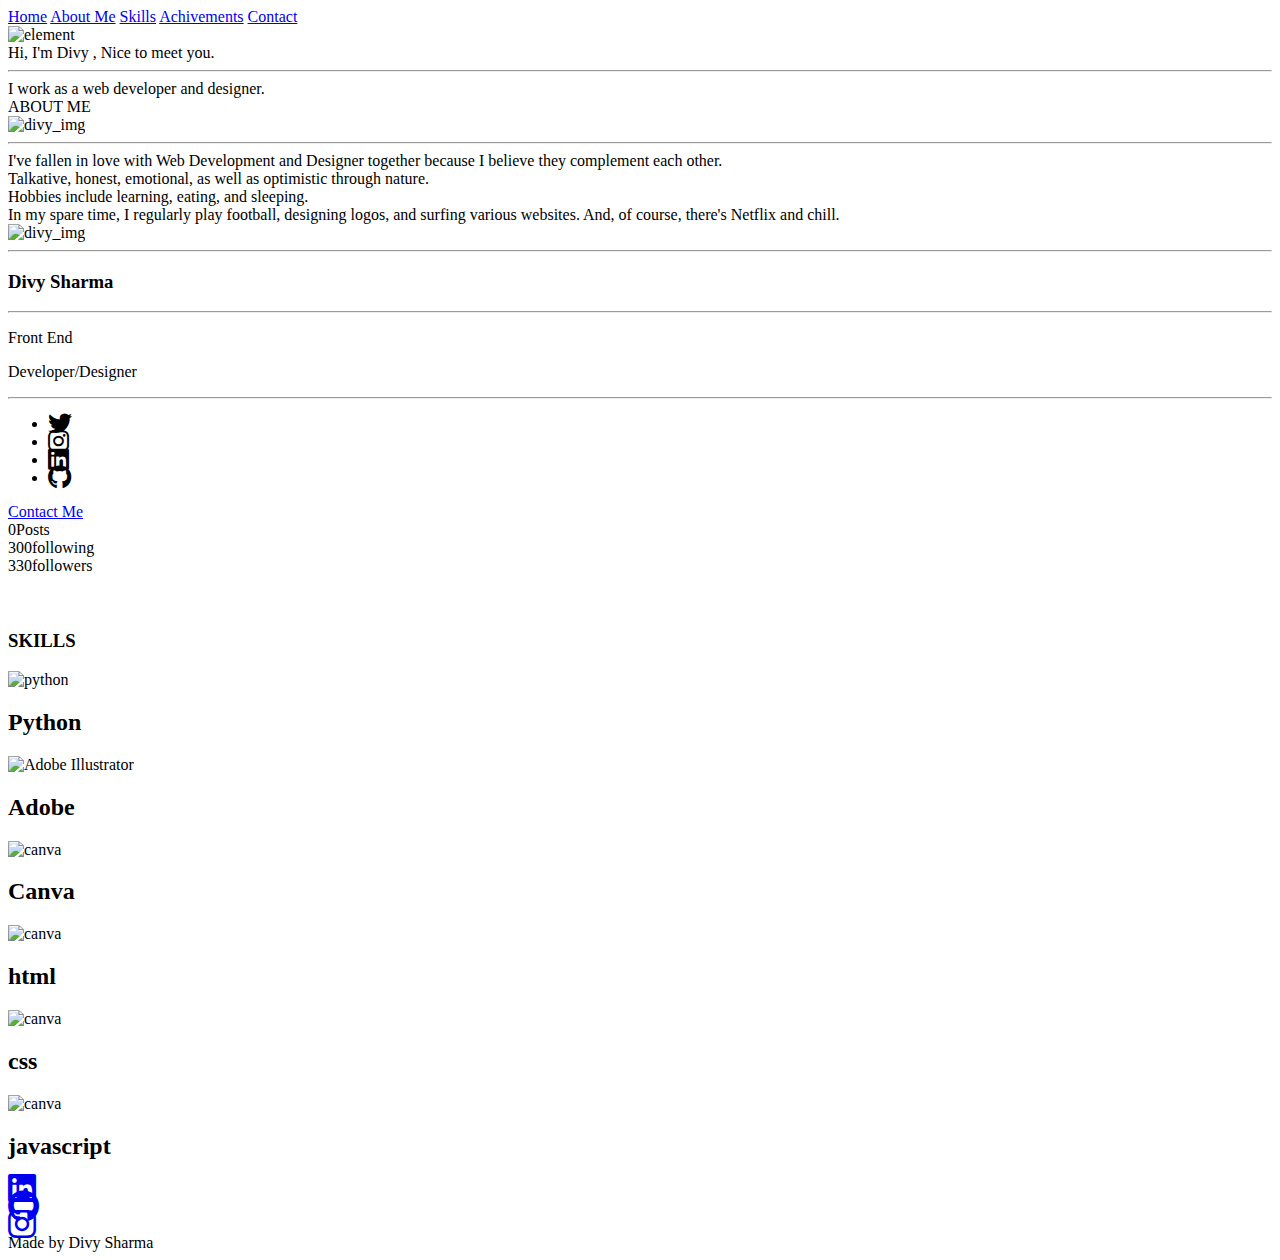
==== index.html @ 08728910 "Added File" ====
<!DOCTYPE html>
<html lang="en" dir="ltr">

<head>
  <meta charset="utf-8">
  <meta http-equiv="X-UA-Compatible" content="IE=edge">
  <meta name="viewport" content="width=device-width, initial-scale=1.0">
  <link rel="stylesheet" href="C:\Users\91737\Desktop\portfolio\style1.css">
  <!--<link rel="stylesheet" href="C:\Users\91737\Desktop\web development\style4.css">-->
  <link rel="stylesheet" href="https://cdnjs.cloudflare.com/ajax/libs/font-awesome/6.2.0/css/all.min.css">
</head>


<body>
  <!-- start-->
  <!--<span><img src="DIVY.png" width="50" height="50" alt="divy_logo"></span> -->
  <section>
    <nav>
      <a href="#home">Home</a>
      <a href="#about-section">About Me</a>
      <a href="#skills-section">Skills</a>
      <a href="#">Achivements</a>
      <a href="#contact-section">Contact</a>
      <div class="animation home"></div>
    </nav>

  </section>


  <section class="container3">
    <div class="main-content">

      <div class="">
        <img src="C:\Users\91737\Desktop\portfolio\element.jpg" width="300" height="300" alt="element">
      </div>
      <div class="sub-heading">
        Hi, I'm Divy ,
        Nice to meet you.
      </div>
      <hr class="line">
      <div class="profession">
        I work as a web developer and designer.
      </div>
    </div>
    </div>
  </section>
  <!-- ABOUT ME SECTION -->
  <section class="container4">
    <div class="main-content2">
      <div class="heading">
        ABOUT ME
      </div>

      <div class="pic">
        <img src="C:\Users\91737\Desktop\portfolio\pic.jpeg" width="300" height="300" alt="divy_img">
      </div>
      <hr class="line">
      <div class="sub-heading2">
        I've fallen in love with Web Development and Designer together because I believe they complement each other.<br>
        Talkative, honest, emotional, as well as optimistic through nature.<br>
        Hobbies include learning, eating, and sleeping.<br>
        In my spare time, I regularly play football, designing logos, and surfing various websites.
        And, of course, there's Netflix and chill.<br>

      </div>
    </div>
    </div>
  </section>
  <!-- Skills Section -->


  <section class="abb">
    <diV class="card-wrapper">
      <div class="card-header">
        <div class="pic">
          <img src="C:\Users\91737\Desktop\portfolio\divy2.jpg" width=150px alt="divy_img">
        </div>
        <hr>
        <h3 class="name">Divy Sharma</h3>
        <hr>
        <p class="position">Front End </p>

        <p class="position">Developer/Designer</p>
        <hr>
        <div class="buttons">
          <div class="features">
            <ul>
              <li><i class="fab fa-twitter fa-xl"></i></li>
              <li><i class="fab fa-instagram fa-xl"></i></li>
              <li><i class="fab fa-linkedin fa-xl"></i></li>
              <li><i class="fab fa-github fa-xl"></i></li>
            </ul>
          </div>
        </div>
        <a href="#" class="ctn-btn">Contact Me</a>
      </div>
      <div class="card-footer">
        <div class="numbers">
          <div class="item"><span>0</span>Posts</div>
          <div class="border"></div>
          <div class="item"><span>300</span>following</div>
          <div class="border"></div>
          <div class="item"><span>330</span>followers</div>
   </div>
   </div>
   </div>
  </section>
  <section>
<div class="skills_main" id="skills">
  <br><br>
  <h3 id="skils_head">SKILLS</h3>
    <div class="container5">
    <div class="skills_column">
      <img class="canva" src="C:\Users\91737\Desktop\portfolio\python.png" alt="python">
      <h2 class="skills_title">Python</h2>
    </div>
      <div class="skills_column">
        <img class="canva" src="C:\Users\91737\Desktop\portfolio\adobeillustrator.png" width="200px" height="200px" alt="Adobe Illustrator">
        <h2 class="skills_title">Adobe</h2>
    </div>
        <div class="skills_column">
          <img class="canva" src="C:\Users\91737\Desktop\portfolio\Canva.png" width="200px" height="200px" alt="canva">
          <h2 class="skills_title">Canva</h2>

      </div>

          <div class="skills_column">
            <img class="canva" src="C:\Users\91737\Desktop\portfolio\html5.png" width="200px" height="200px" alt="canva">
            <h2 class="skills_title">html</h2>
        </div>

            <div class="skills_column">
              <img class="canva" src="C:\Users\91737\Desktop\portfolio\css3.png" width="200px" height="200px" alt="canva">
              <h2 class="skills_title">css</h2>

          </div>

              <div class="skills_column">
                <img class="canva" src="C:\Users\91737\Desktop\portfolio\java.png" width="200px" height="200px" alt="canva">
                <h2 class="skills_title">javascript</h2>
              </div>
          </div>
        </section>


          <!--Footer Section-->
            <section id="contact-section" class="footer">
                <div class="footer-container">
                    <div class="footer-element">
                        <a href="https://www.linkedin.com/in/divy-sharma-243748216/"><i class="fa-brands fa-linkedin fa-2xl"></i></a>
                    </div>
                    <div class="footer-element">
                        <a href="https://github.com/divysharma7"><i class="fa-brands fa-github fa-2xl"></i></a>
                    </div>
                    <div class="footer-element">
                        <a href="https://www.instagram.com/divy_sharma_05/"><i class="fa-brands fa-instagram fa-2xl"></i></a>
                    </div>
                </div>
                <div class="subheading">Made by Divy Sharma</div>

            </section>

        </body>

        </html>

</body>


</html>
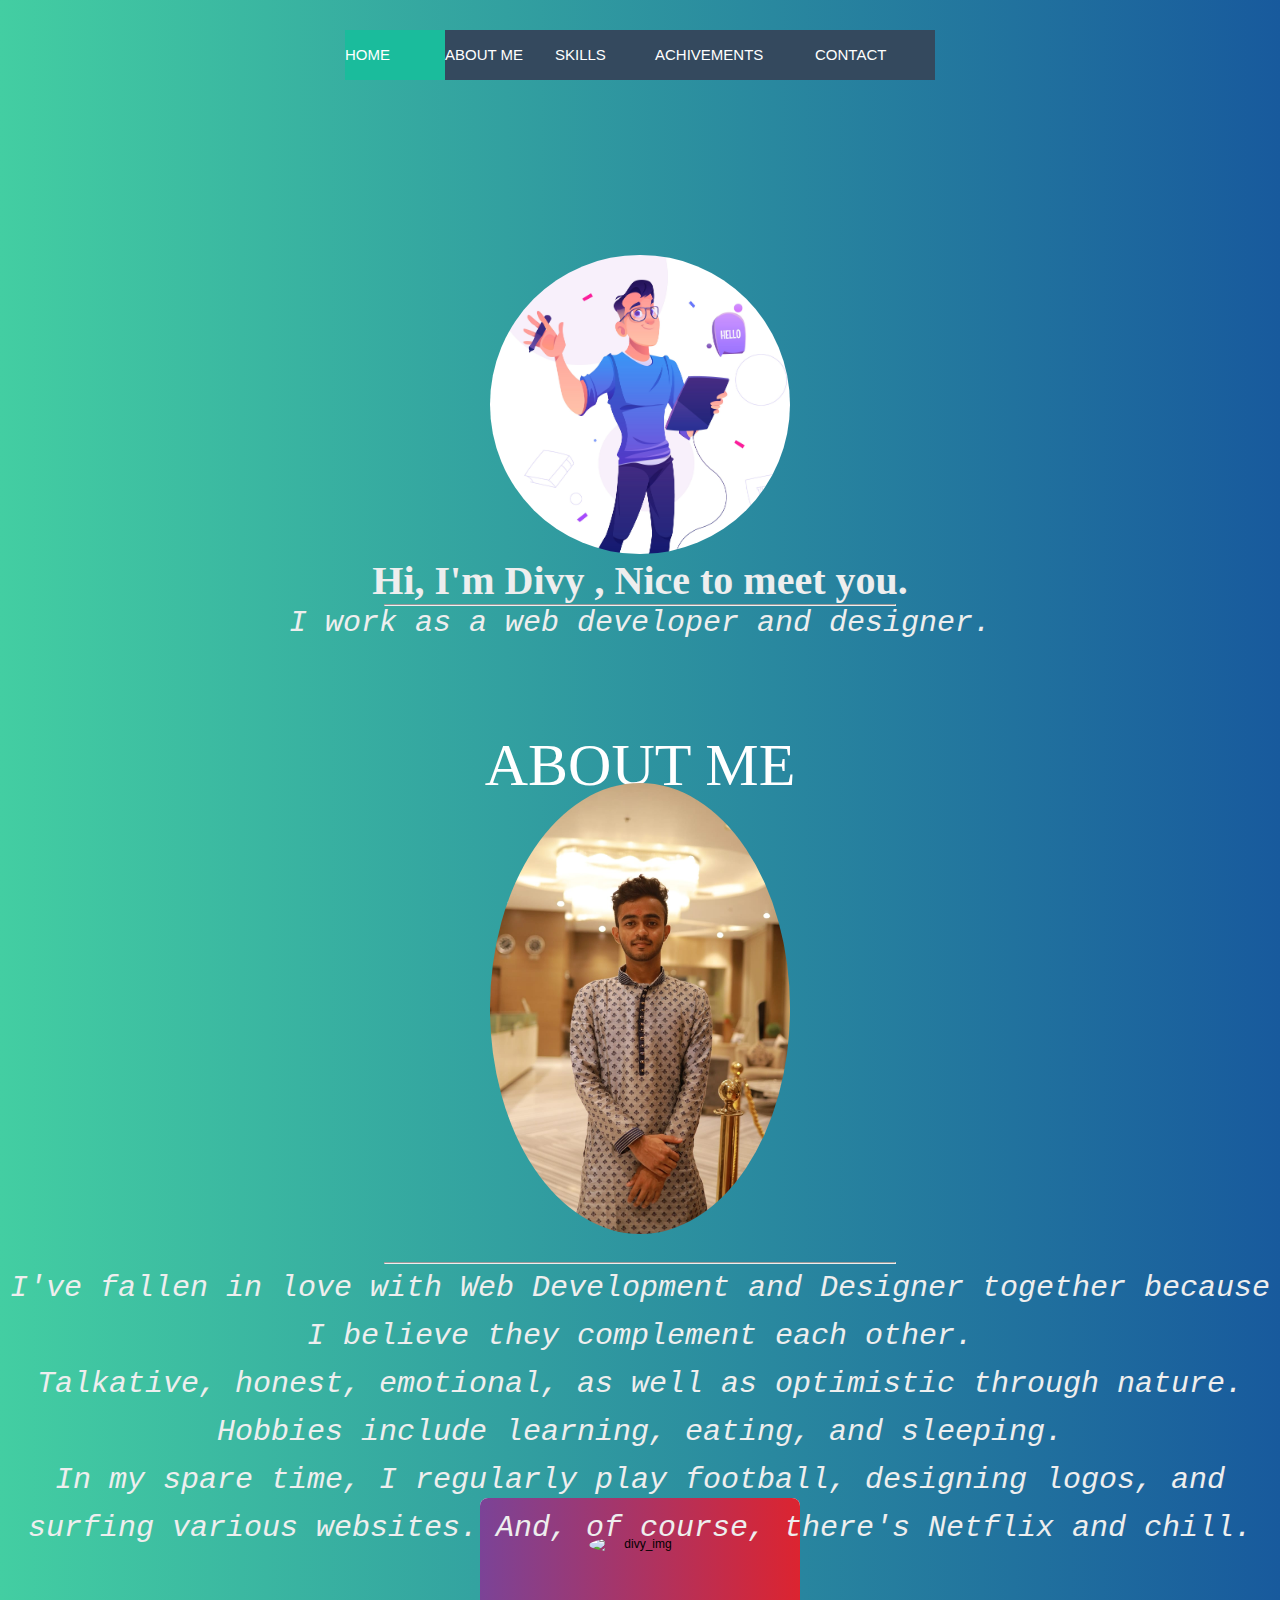
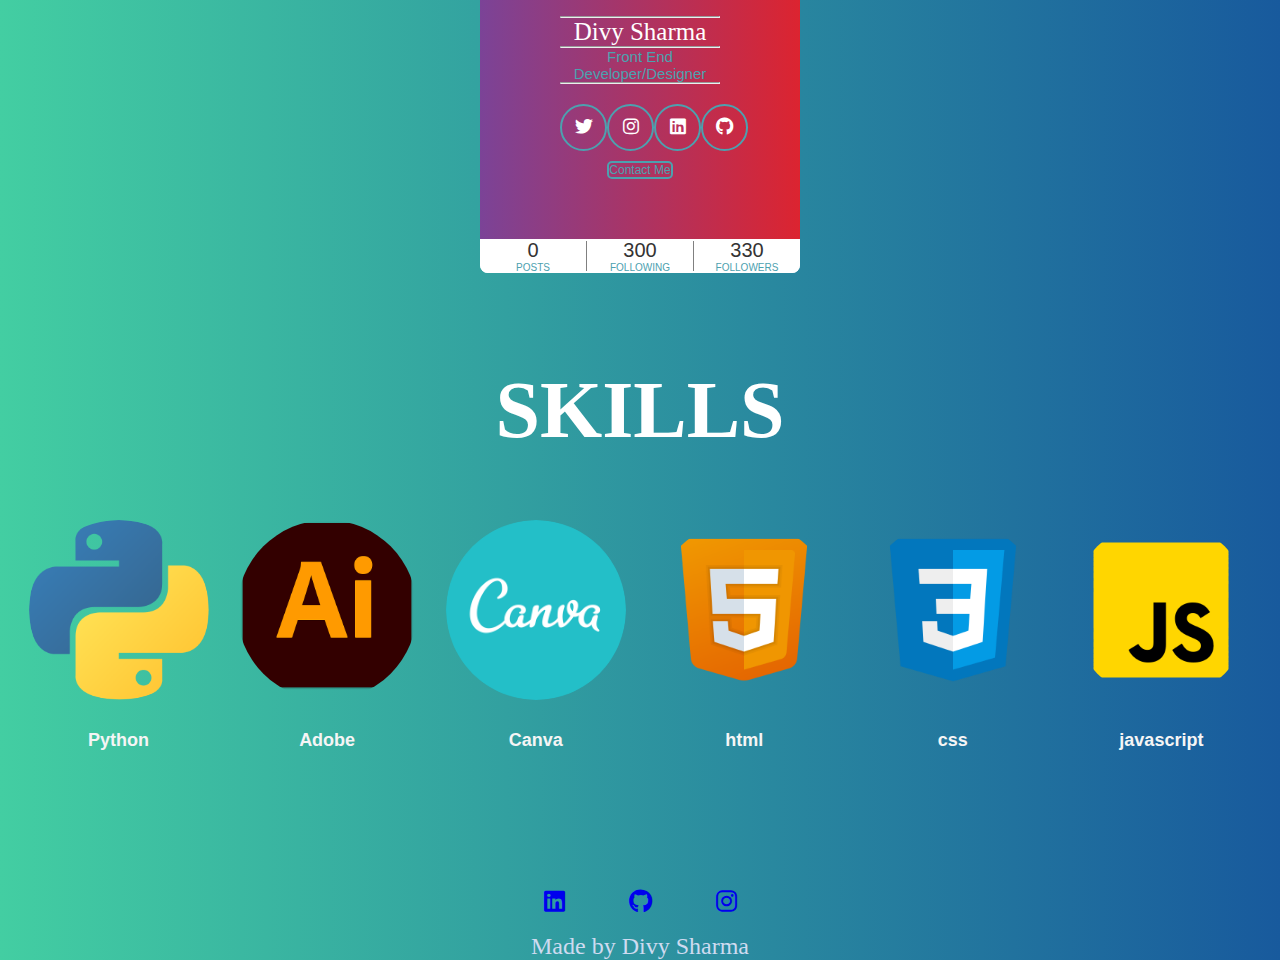
==== commit ff1f8a2a: "Html Added" ====
--- a/index.html
+++ b/index.html
@@ -5,7 +5,7 @@
   <meta charset="utf-8">
   <meta http-equiv="X-UA-Compatible" content="IE=edge">
   <meta name="viewport" content="width=device-width, initial-scale=1.0">
-  <link rel="stylesheet" href="C:\Users\91737\Desktop\portfolio\style1.css">
+  <link rel="stylesheet" href="style1.css">
   <!--<link rel="stylesheet" href="C:\Users\91737\Desktop\web development\style4.css">-->
   <link rel="stylesheet" href="https://cdnjs.cloudflare.com/ajax/libs/font-awesome/6.2.0/css/all.min.css">
 </head>
@@ -31,7 +31,7 @@
     <div class="main-content">
 
       <div class="">
-        <img src="C:\Users\91737\Desktop\portfolio\element.jpg" width="300" height="300" alt="element">
+        <img src="element.jpg" width="300" height="300" alt="element">
       </div>
       <div class="sub-heading">
         Hi, I'm Divy ,
@@ -52,7 +52,7 @@
       </div>
 
       <div class="pic">
-        <img src="C:\Users\91737\Desktop\portfolio\pic.jpeg" width="300" height="300" alt="divy_img">
+        <img src="pic.jpeg" width="300" height="300" alt="divy_img">
       </div>
       <hr class="line">
       <div class="sub-heading2">
@@ -73,7 +73,7 @@
     <diV class="card-wrapper">
       <div class="card-header">
         <div class="pic">
-          <img src="C:\Users\91737\Desktop\portfolio\divy2.jpg" width=150px alt="divy_img">
+          <img src="divy2.jpg" width=150px alt="divy_img">
         </div>
         <hr>
         <h3 class="name">Divy Sharma</h3>
@@ -111,32 +111,32 @@
   <h3 id="skils_head">SKILLS</h3>
     <div class="container5">
     <div class="skills_column">
-      <img class="canva" src="C:\Users\91737\Desktop\portfolio\python.png" alt="python">
+      <img class="canva" src="python.png" alt="python">
       <h2 class="skills_title">Python</h2>
     </div>
       <div class="skills_column">
-        <img class="canva" src="C:\Users\91737\Desktop\portfolio\adobeillustrator.png" width="200px" height="200px" alt="Adobe Illustrator">
+        <img class="canva" src="adobeillustrator.png" width="200px" height="200px" alt="Adobe Illustrator">
         <h2 class="skills_title">Adobe</h2>
     </div>
         <div class="skills_column">
-          <img class="canva" src="C:\Users\91737\Desktop\portfolio\Canva.png" width="200px" height="200px" alt="canva">
+          <img class="canva" src="Canva.png" width="200px" height="200px" alt="canva">
           <h2 class="skills_title">Canva</h2>
 
       </div>
 
           <div class="skills_column">
-            <img class="canva" src="C:\Users\91737\Desktop\portfolio\html5.png" width="200px" height="200px" alt="canva">
+            <img class="canva" src="html5.png" width="200px" height="200px" alt="canva">
             <h2 class="skills_title">html</h2>
         </div>
 
             <div class="skills_column">
-              <img class="canva" src="C:\Users\91737\Desktop\portfolio\css3.png" width="200px" height="200px" alt="canva">
+              <img class="canva" src="css3.png" width="200px" height="200px" alt="canva">
               <h2 class="skills_title">css</h2>
 
           </div>
 
               <div class="skills_column">
-                <img class="canva" src="C:\Users\91737\Desktop\portfolio\java.png" width="200px" height="200px" alt="canva">
+                <img class="canva" src="java.png" width="200px" height="200px" alt="canva">
                 <h2 class="skills_title">javascript</h2>
               </div>
           </div>
--- a/style1.css
+++ b/style1.css
@@ -0,0 +1,382 @@
+
+nav{
+   margin: 30px auto;
+   position: relative;
+   width: 590px;
+   height: 50px;
+   background:#34495e;
+   font-size: 0;
+   justify-content: flex-start;
+
+
+}
+
+nav a{
+line-height: 50px;
+height: 100%;
+font-size: 15px;
+display:inline-flex;
+position: relative;
+z-index: 1;
+text-decoration: none;
+text-transform: uppercase;
+text-align: center;
+color: #fff;
+cursor: pointer;
+
+
+}
+
+h3{
+  font-size: 5rem;
+  font-family: Anonymous Pro;
+  color: white
+}
+
+nav .animation {
+ position: absolute;
+ height: 100%;
+ top: 0;
+ z-index: 0;
+ transition: all 0.5s ease 0s;
+
+}
+
+
+nav a:nth-child(1){
+   width: 100px;
+
+
+}
+
+nav a:nth-child(2){
+   width: 110px;
+
+
+}
+nav a:nth-child(3){
+   width: 100px;
+
+
+}
+nav a:nth-child(4){
+   width: 160px;
+
+
+}
+nav a:nth-child(5){
+   width: 120px;
+
+
+}
+nav .home, a:nth-child(1):hover~.animation{
+width: 100px;
+ left:0;
+ background: #1abc9c;
+
+
+}
+a:nth-child(2):hover~.animation{
+width: 110px;
+ left:100px;
+ background: #e74c3c;
+
+
+}
+
+a:nth-child(3):hover~.animation{
+width: 100px;
+ left: 210px;
+ background: #3498db;
+
+
+}
+ a:nth-child(4):hover~.animation{
+width: 160px;
+ left:310px;
+ background: #9b59b6;
+
+
+}
+a:nth-child(5):hover~.animation{
+width: 120px;
+ left:470px;
+ background: #e67e22;
+
+
+}
+img{
+  max-width: 100%;
+  height:auto;
+  border-radius: 200px;
+}
+
+
+.main-content{
+  display: flex;
+  height: 75vh;
+  align-items: center;
+  justify-content: center;
+  flex-direction: column;
+  text-align: center;
+}
+.pic{
+  padding: 1.8rem;
+}
+.sub-heading{
+
+  color:#EEEEEE;
+  font-size: 40px;
+  font-weight: bold;
+  font-family: Anonymous Pro;
+
+}
+.line{
+  width: 40%;
+}
+.profession{
+  color:#EEEEEE;
+  font-size: 30px;
+  font-style: italic;
+  font-family: monospace;
+}
+.heading{
+  display: flex;
+  flex-direction: column;
+  text-align: center;
+  font-size: 60px;
+  font-style: normal;
+  font-family: Anonymous Pro;
+  color: #fff;
+  margin-bottom: 5px;;
+}
+
+/*.container3{
+    background: linear-gradient(90deg,#525252,#3d72b4);
+}
+.container4{
+  background: linear-gradient(90deg,#525252,#3d72b4);
+}*/
+.main-content2{
+  display: flex;
+  height: 65vh;
+  align-items: center;
+  flex-direction: column;
+  text-align: center;
+  justify-content: center;
+  margin: 5% auto;
+
+}
+.sub-heading2{
+  color: #EEEEEE;
+  font-size: 30px;
+  font-style: italic;
+  font-family: monospace;
+  line-height: 1.6;
+
+}
+*{
+  margin:0;
+  padding:0;
+  box-sizing: border-box;
+  font-family: sans-serif;
+  text-decoration: none;
+}
+
+.card-wrapper{
+  width: 320px;
+  text-align: center;
+  border-radius: 08px;
+  background-color: #fff;
+  overflow: hidden;
+  margin: 5% auto;
+}
+.card-header{
+  background: linear-gradient(90deg,#7b4397,#dc2430);
+  padding: 60px 80px;
+}
+.pic2{
+  display: inline-block;
+  padding: 05px;
+
+}
+.pic img{
+  border-radius: 80%;
+  display: block;
+  margin-top: -50px;
+}
+.name{
+  color: #fff;
+  font-size: 25px;
+  font-weight: 500;
+  margin: 05 0;
+}
+.position{
+  font-size: 15px;
+  color:#4ca1af ;
+  font-weight:400;
+  }
+  .buttons .features{
+    display: flex;
+    margin-top: 20px;
+    align-items: center;
+    justify-content: space-between;
+    margin: 20 0;
+  }
+  .features ul{
+    display: flex;
+  }
+  .features ul li {
+    margin: 0 5;
+    height: 47px;
+    width: 47px;
+    display: flex;
+    cursor: pointer;
+    color: #fff;
+    list-style-type: none;
+    border-radius: 50%;
+    align-items: center;
+    justify-content: center;
+    border: 2px solid #4ca1af;
+
+  }
+/* i {
+  border-radius: 50%;
+  border: 2px solid #4ca1af;
+
+} */
+
+    ul li :hover{
+    color: #fff ;
+    background-color:  #ff512f ;
+  }
+    ul li :active{
+      color: #fff ;
+      background-color: #ff512f;
+    }
+  .ctn-btn{
+    display: inline-block;
+    padding: 07 50px ;
+    color:#4ca1af;
+    border: 2px solid #4ca1af;
+    border-radius: 5px;
+    margin-top: 10px;
+    transition: 0.3s linear;
+  }
+  .ctn-btn :hover{
+    background-color: #4ca1af ;
+    color: #f2f2f2;
+  }
+  .card-footer{
+    background-color: #fff;
+    align-items: center;
+  }
+  .numbers{
+    display: flex;
+    align-items: center;
+  }
+  .item{
+    flex:1;
+    text-transform: uppercase;
+    font-size: 10px;
+    color: #4ca1af;
+
+  }
+  .item span{
+    display:block;
+    color: #333;
+    font-size: 20px;
+  }
+.border{
+  width:1px;
+  height: 30px;
+  background-color: grey;
+
+}
+body{
+  background: linear-gradient(90deg, #43cea2,#185a9d);
+  height: 100vh;
+  align-items: center;
+  justify-content: center;
+  font-family: 'lato', sans-serif;
+   font-size:12px;
+}
+.skills_main{
+    text-align: center;
+}
+#skills_head{
+    font-size: 70px;
+    margin-top: 100px;
+    align-items: center;
+    color: white;
+
+}
+.skills_title{
+
+    color: whitesmoke;
+}
+    #projects_head{
+        font-size: 70px;
+        margin-top: 50px;
+        text-align: center;
+        color: whitesmoke;
+}
+
+
+.skills_column{display: inline-flex;
+    flex-direction: column;
+    justify-content: center;
+    align-items: center;
+    margin-bottom: 80px;
+
+
+}
+
+.container5{
+  display: flex;
+  justify-content: space-evenly;
+  margin: 5% 0;
+  flex-wrap: wrap;
+}
+
+
+
+.canva{
+
+    width: 180px;
+    height: 180px;
+    margin-bottom: 30px;
+
+
+}
+.Adobe{
+
+    width: 70px;
+    height: 70px;
+    margin-bottom: 30px;
+  }
+    .footer {
+        margin: 4rem auto;
+    }
+
+    .footer-container {
+        /* margin-top: 2rem; */
+        display: flex;
+
+        justify-content: center;
+    }
+
+    .footer-element {
+        padding-left: 2rem;
+        padding-right: 2rem;
+        size: 30px;
+
+    }
+
+    .footer .subheading {
+        margin: 1.5rem;
+        text-align: center;
+        font-size: 1.5rem;
+        font-family: "Poppins";
+        color: #cedbf0;
+    }
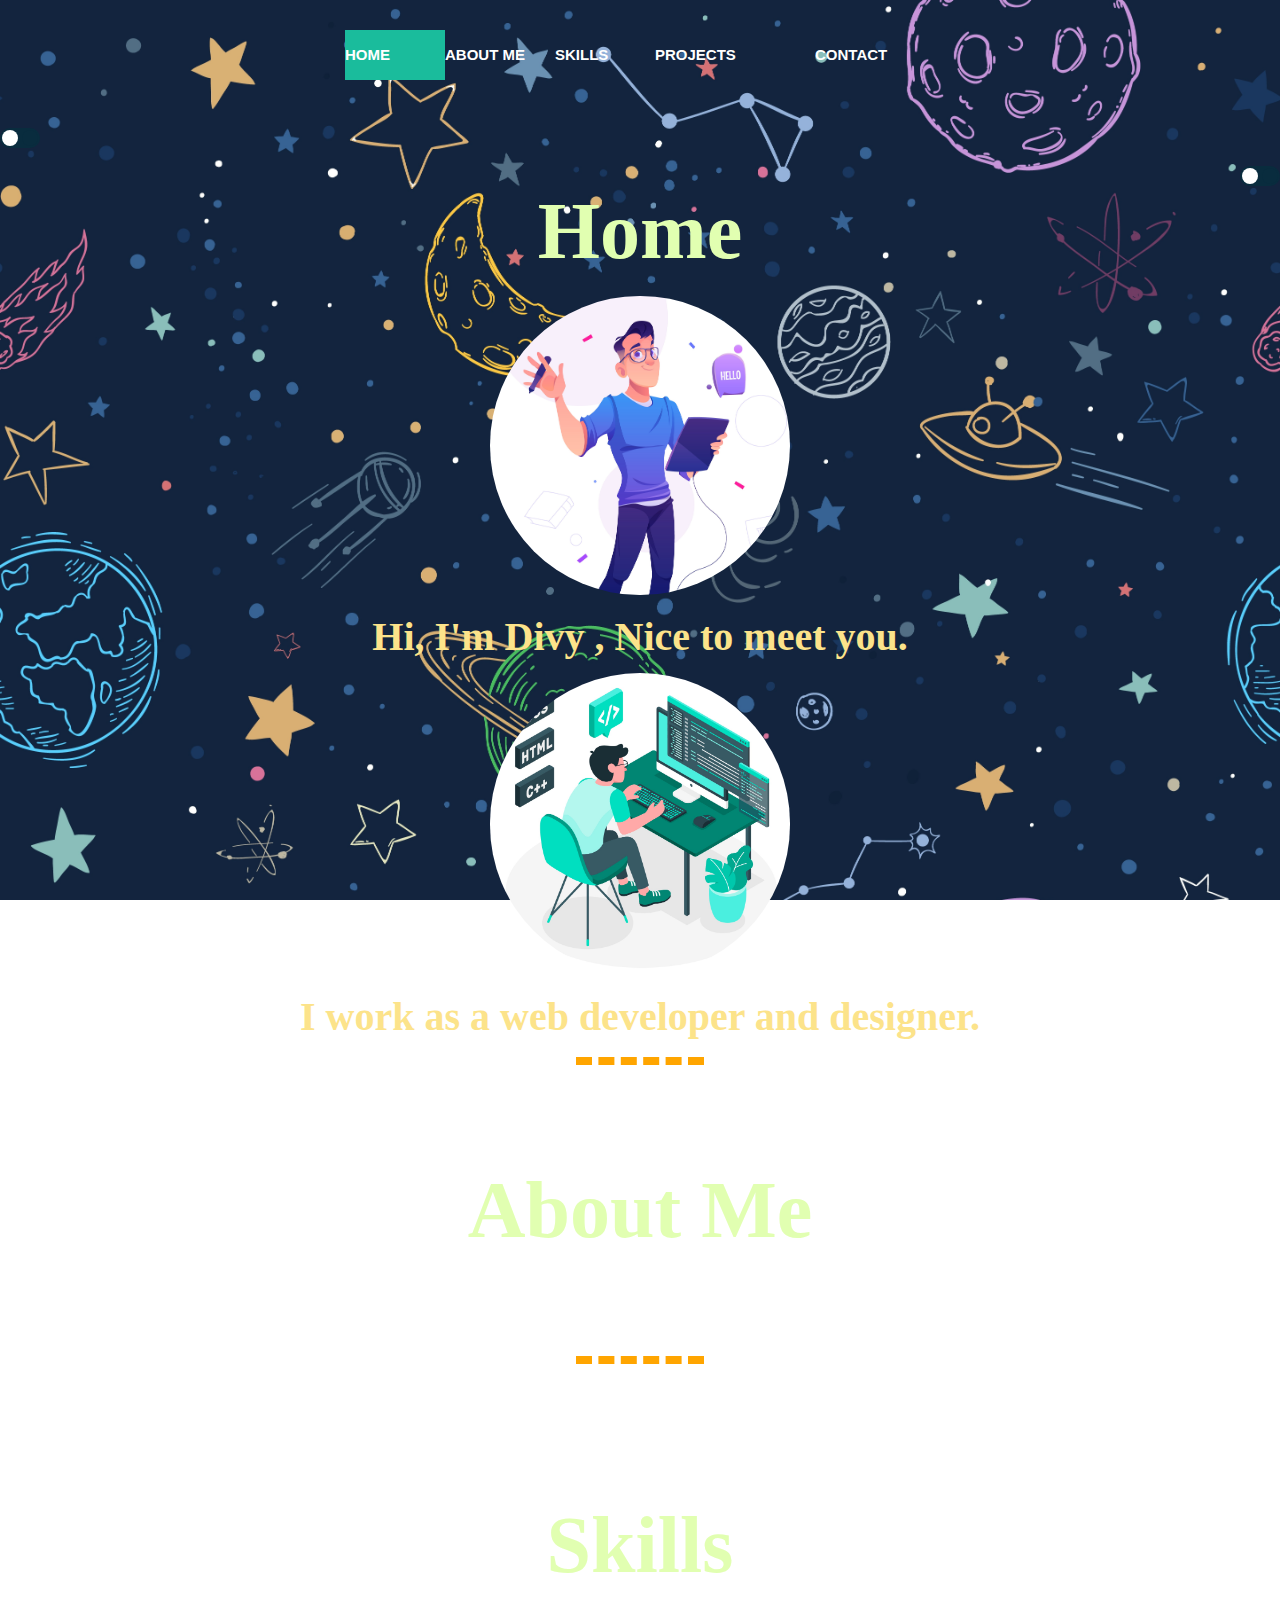
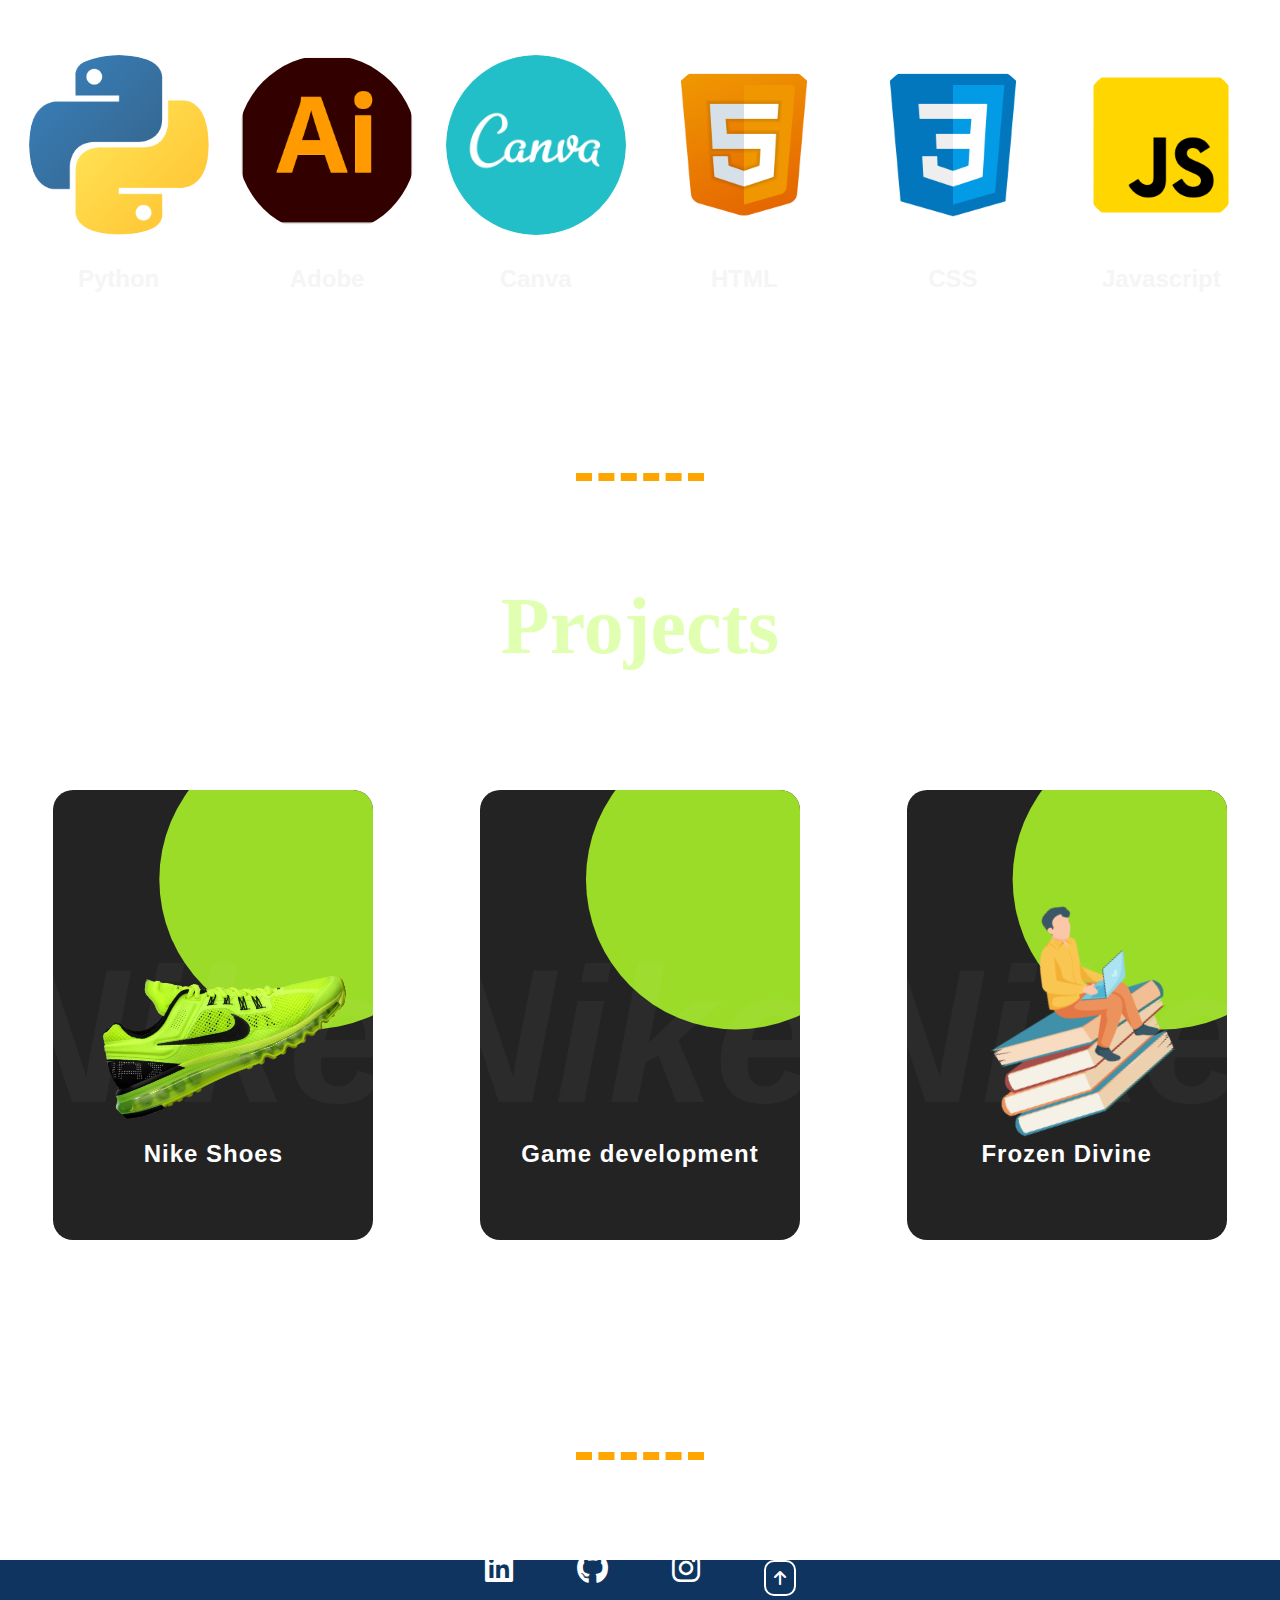
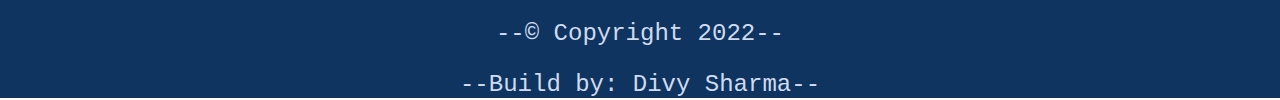
==== commit fc5fc674: "remake" ====
--- a/index.html
+++ b/index.html
@@ -6,165 +6,223 @@
   <meta http-equiv="X-UA-Compatible" content="IE=edge">
   <meta name="viewport" content="width=device-width, initial-scale=1.0">
   <link rel="stylesheet" href="style1.css">
-  <!--<link rel="stylesheet" href="C:\Users\91737\Desktop\web development\style4.css">-->
   <link rel="stylesheet" href="https://cdnjs.cloudflare.com/ajax/libs/font-awesome/6.2.0/css/all.min.css">
 </head>
 
 
 <body>
-  <!-- start-->
-  <!--<span><img src="DIVY.png" width="50" height="50" alt="divy_logo"></span> -->
+
   <section>
     <nav>
-      <a href="#home">Home</a>
+      <a href="#home-section">Home</a>
       <a href="#about-section">About Me</a>
       <a href="#skills-section">Skills</a>
-      <a href="#">Achivements</a>
+      <a href="#cardx">Projects</a>
       <a href="#contact-section">Contact</a>
       <div class="animation home"></div>
     </nav>
 
   </section>
-
-
-  <section class="container3">
+<div class="toggle1">
+  <label>
+  <input type="checkbox">
+  <span class="check"></span>
+ </label>
+</div>
+<div class="toggle2">
+  <label>
+  <input type="checkbox">
+  <span class="check"></span>
+ </label>
+</div>
+  <!--home sections  -->
+  <section id="home-section">
+    <div class="heading">
+      <h3>Home</h3>
+    </div>
     <div class="main-content">
-
-      <div class="">
-        <img src="element.jpg" width="300" height="300" alt="element">
-      </div>
-      <div class="sub-heading">
-        Hi, I'm Divy ,
-        Nice to meet you.
-      </div>
-      <hr class="line">
-      <div class="profession">
-        I work as a web developer and designer.
-      </div>
-    </div>
-    </div>
-  </section>
+      <div>
+        <div class="moto">
+          <img src="element.jpg" width="300" height="300" alt="element">
+        </div>
+        <div class="sub-heading">
+          Hi, I'm Divy ,
+          Nice to meet you.
+        </div>
+        <div class="moto">
+          <img src="element2.jpg" width="300" height="300" alt="img">
+        </div>
+        <div class="sub-heading">
+          I work as a web developer and designer.
+        </div>
+      </div>
+
+
+    </div>
+  </section>
+  <hr>
   <!-- ABOUT ME SECTION -->
-  <section class="container4">
-    <div class="main-content2">
-      <div class="heading">
-        ABOUT ME
-      </div>
-
-      <div class="pic">
-        <img src="pic.jpeg" width="300" height="300" alt="divy_img">
-      </div>
-      <hr class="line">
-      <div class="sub-heading2">
-        I've fallen in love with Web Development and Designer together because I believe they complement each other.<br>
-        Talkative, honest, emotional, as well as optimistic through nature.<br>
-        Hobbies include learning, eating, and sleeping.<br>
-        In my spare time, I regularly play football, designing logos, and surfing various websites.
-        And, of course, there's Netflix and chill.<br>
-
-      </div>
-    </div>
-    </div>
-  </section>
+  <section id="#about-section">
+
+    <div class="heading">
+      <h3>About Me</h3>
+    </div>
+
+
+
+
+
+
+
+
+
+
+
+  </section>
+  <hr>
+
   <!-- Skills Section -->
-
-
-  <section class="abb">
-    <diV class="card-wrapper">
-      <div class="card-header">
-        <div class="pic">
-          <img src="divy2.jpg" width=150px alt="divy_img">
-        </div>
-        <hr>
-        <h3 class="name">Divy Sharma</h3>
-        <hr>
-        <p class="position">Front End </p>
-
-        <p class="position">Developer/Designer</p>
-        <hr>
-        <div class="buttons">
-          <div class="features">
-            <ul>
-              <li><i class="fab fa-twitter fa-xl"></i></li>
-              <li><i class="fab fa-instagram fa-xl"></i></li>
-              <li><i class="fab fa-linkedin fa-xl"></i></li>
-              <li><i class="fab fa-github fa-xl"></i></li>
-            </ul>
-          </div>
-        </div>
-        <a href="#" class="ctn-btn">Contact Me</a>
-      </div>
-      <div class="card-footer">
-        <div class="numbers">
-          <div class="item"><span>0</span>Posts</div>
-          <div class="border"></div>
-          <div class="item"><span>300</span>following</div>
-          <div class="border"></div>
-          <div class="item"><span>330</span>followers</div>
-   </div>
-   </div>
-   </div>
-  </section>
-  <section>
-<div class="skills_main" id="skills">
-  <br><br>
-  <h3 id="skils_head">SKILLS</h3>
-    <div class="container5">
-    <div class="skills_column">
-      <img class="canva" src="python.png" alt="python">
-      <h2 class="skills_title">Python</h2>
-    </div>
-      <div class="skills_column">
-        <img class="canva" src="adobeillustrator.png" width="200px" height="200px" alt="Adobe Illustrator">
-        <h2 class="skills_title">Adobe</h2>
-    </div>
+  <section id="skills-section">
+    <div class="skills_main" id="skills">
+      <br><br>
+      <h3 id="skils_head">Skills</h3>
+      <div class="container5">
+        <div class="skills_column">
+          <img class="canva" src="python.png" alt="python">
+          <h2 class="skills_title">Python</h2>
+        </div>
+        <div class="skills_column">
+          <img class="canva" src="adobeillustrator.png" width="200px" height="200px" alt="Adobe Illustrator">
+          <h2 class="skills_title">Adobe</h2>
+        </div>
         <div class="skills_column">
           <img class="canva" src="Canva.png" width="200px" height="200px" alt="canva">
           <h2 class="skills_title">Canva</h2>
 
-      </div>
-
-          <div class="skills_column">
-            <img class="canva" src="html5.png" width="200px" height="200px" alt="canva">
-            <h2 class="skills_title">html</h2>
-        </div>
-
-            <div class="skills_column">
-              <img class="canva" src="css3.png" width="200px" height="200px" alt="canva">
-              <h2 class="skills_title">css</h2>
-
-          </div>
-
-              <div class="skills_column">
-                <img class="canva" src="java.png" width="200px" height="200px" alt="canva">
-                <h2 class="skills_title">javascript</h2>
-              </div>
-          </div>
-        </section>
-
-
-          <!--Footer Section-->
-            <section id="contact-section" class="footer">
-                <div class="footer-container">
-                    <div class="footer-element">
-                        <a href="https://www.linkedin.com/in/divy-sharma-243748216/"><i class="fa-brands fa-linkedin fa-2xl"></i></a>
-                    </div>
-                    <div class="footer-element">
-                        <a href="https://github.com/divysharma7"><i class="fa-brands fa-github fa-2xl"></i></a>
-                    </div>
-                    <div class="footer-element">
-                        <a href="https://www.instagram.com/divy_sharma_05/"><i class="fa-brands fa-instagram fa-2xl"></i></a>
-                    </div>
-                </div>
-                <div class="subheading">Made by Divy Sharma</div>
-
-            </section>
-
-        </body>
-
-        </html>
+        </div>
+
+        <div class="skills_column">
+          <img class="canva" src="html5.png" width="200px" height="200px" alt="canva">
+          <h2 class="skills_title">HTML</h2>
+        </div>
+
+        <div class="skills_column">
+          <img class="canva" src="css3.png" width="200px" height="200px" alt="canva">
+          <h2 class="skills_title">CSS</h2>
+
+        </div>
+
+        <div class="skills_column">
+          <img class="canva" src="java.png" width="200px" height="200px" alt="canva">
+          <h2 class="skills_title">Javascript</h2>
+        </div>
+      </div>
+  </section>
+  <hr>
+  <!-- projects_section -->
+  <div class="heading">
+    <h3>Projects</h3>
+  </div>
+  <section id="cardx">
+    <div class="cc">
+      <div class="container">
+        <div class="card">
+          <div class="imgBx">
+            <img src="shoes3.jpg" width="auto" height="auto" alt="hobbies">
+          </div>
+          <div class="contentBx">
+            <h2>Nike Shoes</h2>
+            <div class="size">
+              <h3>Size :</h3>
+              <span>7</span>
+              <span>8</span>
+              <span>9</span>
+              <span>10</span>
+            </div>
+            <a href="#">Buy now</a>
+          </div>
+
+        </div>
+
+      </div>
+      <div class="container">
+        <div class="card">
+          <div class="imgBx">
+            <!-- <img src="gamedev.jpg" width="auto" height="auto" alt="hobbies"> -->
+          </div>
+          <div class="contentBx">
+            <h2>Game development</h2>
+            <div class="size">
+              <li>Under progress</li>
+              <!-- <span>7</span>
+              <span>8</span>
+              <span>9</span>
+              <span>10</span> -->
+            </div>
+            <a href="#">Click to View</a>
+          </div>
+
+        </div>
+
+      </div>
+      <div class="container">
+        <div class="card">
+          <div class="imgBx">
+            <img src="projecto1.png" width="auto" height="auto" alt="hobbies">
+          </div>
+          <div class="contentBx">
+            <h2>Frozen Divine</h2>
+            <div class="size">
+
+
+              <ul>
+                <li>Under progress</li>
+                <li>Ice Cream</li>
+                <li>Website</li>
+              </ul>
+
+              <!-- <span>7</span>
+              <span>8</span>
+              <span>9</span>
+              <span>10</span> -->
+            </div>
+            <a href="#">Visit it</a>
+          </div>
+
+        </div>
+
+      </div>
+    </div>
+
+
+    </div>
+  </section>
+  <hr>
+  <!--Footer Section-->
+  <section id="contact-section" class="footer">
+    <div class="footer-container">
+      <div class="footer-element">
+        <a href="https://www.linkedin.com/in/divy-sharma-243748216/"><i class="fa fa-brands fa-linkedin fa-2xl"></i></a>
+      </div>
+      <div class="footer-element">
+        <a href="https://github.com/divysharma7"><i class="fa fa-brands fa-github fa-2xl"></i></a>
+      </div>
+      <div class="footer-element">
+        <a href="https://www.instagram.com/divy_sharma_05/"><i class="fa fa-brands fa-instagram fa-2xl"></i></a>
+      </div>
+      <div class="footer-element">
+        <a class="gotobtn" href="#home-section"><i class="fa fas fas fa-arrow-up"></i> </a>
+      </div>
+    </div>
+    <div class="subheading"> --© Copyright 2022--</div>
+<div class="subheading"> --Build by: Divy Sharma--</div>
+  </section>
 
 </body>
 
-
 </html>
+
+</body>
+
+
+</html>
--- a/style1.css
+++ b/style1.css
@@ -1,16 +1,29 @@
+
+html {
+  scroll-behavior: smooth;
+}
+.moto{
+  margin: 2%;
+  top: 5px;
+}
+li{
+  color: #fff;
+  font-family: monospace;
+  font-size: 20px;
+  font-weight: 500;
+}
 
 nav{
    margin: 30px auto;
    position: relative;
    width: 590px;
    height: 50px;
-   background:#34495e;
+   /* background:#34495e; */
    font-size: 0;
    justify-content: flex-start;
-
-
-}
-
+   font-style: normal;
+   font-weight: bold;
+   }
 nav a{
 line-height: 50px;
 height: 100%;
@@ -23,100 +36,197 @@
 text-align: center;
 color: #fff;
 cursor: pointer;
-
-
-}
-
+}
 h3{
   font-size: 5rem;
   font-family: Anonymous Pro;
-  color: white
-}
-
+  color: #E1FFB1;
+}
 nav .animation {
  position: absolute;
  height: 100%;
  top: 0;
  z-index: 0;
  transition: all 0.5s ease 0s;
-
-}
-
-
+}
 nav a:nth-child(1){
    width: 100px;
-
-
-}
-
+}
 nav a:nth-child(2){
    width: 110px;
-
-
 }
 nav a:nth-child(3){
    width: 100px;
-
-
-}
+ }
 nav a:nth-child(4){
    width: 160px;
-
-
 }
 nav a:nth-child(5){
    width: 120px;
-
-
 }
 nav .home, a:nth-child(1):hover~.animation{
 width: 100px;
  left:0;
  background: #1abc9c;
-
-
 }
 a:nth-child(2):hover~.animation{
 width: 110px;
  left:100px;
  background: #e74c3c;
-
-
-}
-
+}
 a:nth-child(3):hover~.animation{
 width: 100px;
  left: 210px;
  background: #3498db;
-
-
 }
  a:nth-child(4):hover~.animation{
 width: 160px;
  left:310px;
  background: #9b59b6;
-
-
 }
 a:nth-child(5):hover~.animation{
 width: 120px;
  left:470px;
  background: #e67e22;
-
-
-}
-img{
+}
+.toggle1{
+    margin: 0;
+    padding: 0;
+    display: flex;
+    justify-content: flex-start;
+    align-items: center;
+    min-height: 1vh;
+  }
+  input[type="checkbox"]
+  {
+    -webkit-appearance: none;
+    visibility: hidden;
+  }
+  .check{
+    position: relative;
+    display: block;
+    width: 40px;
+    height: 20px;
+    background: #092c3e;
+    cursor: pointer;
+    border-radius:20px;
+    overflow: hidden;
+    transition: ease-in 0.5s;
+  }
+  input[type="checkbox"]:checked ~.check
+  {
+    background: #fff;
+    box-shadow: 0 0 0 1000px #092c3e;
+    z-index: -1;
+  }
+  .check:before
+  {
+    content: '';
+    position: absolute;
+    top:2px;
+    left:2px;
+    background: #fff;
+    width: 16px;
+    height: 16px;
+    border-radius: 50%;
+    transition: 0.5s;
+  }
+  input[type="checkbox"]:checked ~ .check:before
+  {
+    transform:translateX(-50);
+  }
+  .check:after
+  {
+    content: '';
+    position: absolute;
+    top:2px;
+    right:2px;
+    background: #092c3e;
+    width: 16px;
+    height: 16px;
+    border-radius: 50%;
+    transition: 0.5s;
+  }
+  input[type="checkbox"]:checked ~ .check:after
+  {
+    transform:translateX(50);
+  }
+  .toggle2{
+      margin: 0;
+      padding: 0;
+      display: flex;
+      justify-content: flex-end;
+      align-items: center;
+      min-height: 1vh;
+    }
+    input[type="checkbox"]
+    {
+      -webkit-appearance: none;
+      visibility: hidden;
+    }
+    .check{
+      position: relative;
+      display: block;
+      width: 40px;
+      height: 20px;
+      background: #092c3e;
+      cursor: pointer;
+      border-radius:20px;
+      overflow: hidden;
+      transition: ease-in 0.5s;
+    }
+    input[type="checkbox"]:checked ~.check
+    {
+      background: #fff;
+      box-shadow: 0 0 0 1000px #092c3e;
+      z-index: -1;
+    }
+    .check:before
+    {
+      content: '';
+      position: absolute;
+      top:2px;
+      left:2px;
+      background: #fff;
+      width: 16px;
+      height: 16px;
+      border-radius: 50%;
+      transition: 0.5s;
+    }
+    input[type="checkbox"]:checked ~ .check:before
+    {
+      transform:translateX(-50);
+    }
+    .check:after
+    {
+      content: '';
+      position: absolute;
+      top:2px;
+      right:2px;
+      background: #092c3e;
+      width: 16px;
+      height: 16px;
+      border-radius: 50%;
+      transition: 0.5s;
+    }
+    input[type="checkbox"]:checked ~ .check:after
+    {
+      transform:translateX(50);
+    }
+
+ img{
   max-width: 100%;
   height:auto;
-  border-radius: 200px;
+ border-radius: 200px;
 }
 
 
 .main-content{
+
   display: flex;
   height: 75vh;
   align-items: center;
-  justify-content: center;
+  justify-content:space-around;
   flex-direction: column;
   text-align: center;
 }
@@ -125,21 +235,20 @@
 }
 .sub-heading{
 
-  color:#EEEEEE;
+  color:#FCE38A;
   font-size: 40px;
   font-weight: bold;
   font-family: Anonymous Pro;
 
 }
-.line{
-  width: 40%;
-}
-.profession{
-  color:#EEEEEE;
-  font-size: 30px;
-  font-style: italic;
-  font-family: monospace;
-}
+
+hr {
+    border: dashed orange 8px;
+    border-bottom: none;
+    width: 10%;
+    margin: 100px auto;
+}
+
 .heading{
   display: flex;
   flex-direction: column;
@@ -147,16 +256,9 @@
   font-size: 60px;
   font-style: normal;
   font-family: Anonymous Pro;
-  color: #fff;
-  margin-bottom: 5px;;
-}
-
-/*.container3{
-    background: linear-gradient(90deg,#525252,#3d72b4);
-}
-.container4{
-  background: linear-gradient(90deg,#525252,#3d72b4);
-}*/
+  color: #65C18C;
+  margin-bottom: 5px;
+}
 .main-content2{
   display: flex;
   height: 65vh;
@@ -167,140 +269,187 @@
   margin: 5% auto;
 
 }
-.sub-heading2{
-  color: #EEEEEE;
-  font-size: 30px;
-  font-style: italic;
-  font-family: monospace;
-  line-height: 1.6;
-
-}
+
 *{
+
   margin:0;
   padding:0;
   box-sizing: border-box;
   font-family: sans-serif;
   text-decoration: none;
 }
-
-.card-wrapper{
-  width: 320px;
-  text-align: center;
-  border-radius: 08px;
-  background-color: #fff;
-  overflow: hidden;
-  margin: 5% auto;
-}
-.card-header{
-  background: linear-gradient(90deg,#7b4397,#dc2430);
-  padding: 60px 80px;
-}
-.pic2{
-  display: inline-block;
-  padding: 05px;
-
-}
-.pic img{
-  border-radius: 80%;
-  display: block;
-  margin-top: -50px;
-}
-.name{
-  color: #fff;
-  font-size: 25px;
-  font-weight: 500;
-  margin: 05 0;
-}
-.position{
-  font-size: 15px;
-  color:#4ca1af ;
-  font-weight:400;
-  }
-  .buttons .features{
-    display: flex;
-    margin-top: 20px;
-    align-items: center;
-    justify-content: space-between;
-    margin: 20 0;
-  }
-  .features ul{
-    display: flex;
-  }
-  .features ul li {
-    margin: 0 5;
-    height: 47px;
-    width: 47px;
-    display: flex;
-    cursor: pointer;
-    color: #fff;
-    list-style-type: none;
-    border-radius: 50%;
-    align-items: center;
-    justify-content: center;
-    border: 2px solid #4ca1af;
-
-  }
-/* i {
-  border-radius: 50%;
-  border: 2px solid #4ca1af;
-
-} */
-
-    ul li :hover{
-    color: #fff ;
-    background-color:  #ff512f ;
-  }
-    ul li :active{
-      color: #fff ;
-      background-color: #ff512f;
-    }
-  .ctn-btn{
-    display: inline-block;
-    padding: 07 50px ;
-    color:#4ca1af;
-    border: 2px solid #4ca1af;
-    border-radius: 5px;
-    margin-top: 10px;
-    transition: 0.3s linear;
-  }
-  .ctn-btn :hover{
-    background-color: #4ca1af ;
-    color: #f2f2f2;
-  }
-  .card-footer{
-    background-color: #fff;
-    align-items: center;
-  }
-  .numbers{
-    display: flex;
-    align-items: center;
-  }
-  .item{
-    flex:1;
-    text-transform: uppercase;
-    font-size: 10px;
-    color: #4ca1af;
-
-  }
-  .item span{
-    display:block;
-    color: #333;
-    font-size: 20px;
-  }
-.border{
-  width:1px;
-  height: 30px;
-  background-color: grey;
-
-}
 body{
-  background: linear-gradient(90deg, #43cea2,#185a9d);
+
   height: 100vh;
   align-items: center;
   justify-content: center;
   font-family: 'lato', sans-serif;
-   font-size:12px;
-}
+  background-image: url('footer.jpg');
+  background-attachment: fixed;
+  background-size: cover;
+}
+.cc{
+  display: flex;
+  justify-content: space-around;
+}
+
+.container
+{
+  /* position: absolute; */
+  display: flex;
+  justify-content: center;
+  flex-direction: column;
+  align-items: center;
+  min-height: 75vh;
+  margin: 0;
+  padding: 0;
+  font-family: monospace;
+}
+.container .card
+{
+  position: relative;
+  width: 320px;
+  height: 450px;
+  background: #232323;
+  border-radius: 20px;
+  overflow: hidden ;
+}
+.container .card:before
+{
+  content:'';
+  position: absolute;
+  top:0;
+  left:0;
+  width:100%;
+  height:100%;
+  background: #9bdc28;
+  clip-path:circle(150px at 80% 20%);
+  transition: 0.5s ease-in-out;
+}
+.container .card:hover::before
+{
+  clip-path:circle( 300px at 80% -20%);
+}
+.container .card:after
+{
+  content: 'Nike';
+  position: absolute;
+  top:30%;
+  left:-20%;
+  font-size: 12em;
+  font-weight: 800;
+  font-style: italic;
+  color: rgba(255, 255, 255, 0.04);
+  }
+  .container .card .imgBx
+  {
+    position: absolute;
+    top: 50%;
+    transform: translateY(-50%);
+    z-index: 10000;
+    width: 100%;
+    height: 220px;
+    transition: 0.5;
+  }
+  .container .card:hover .imgBx
+  {
+    top: 0%;
+    transform: translateY(0%);
+  }
+.container .card .imgBx img
+{
+  position: absolute;
+  top:50%;
+  left:50%;
+  transform: translate(-50%,-50%) rotate(-25deg);
+width:270px;
+}
+.container .card .contentBx{
+  position: absolute;
+  bottom: 0;
+  width: 100%;
+  height: 100px;
+  text-align: center;
+  transition: 1s;
+  z-index: 10;
+}
+.container .card:hover .contentBx
+{
+  height: 210px;
+}
+.container .card .contentBx h2
+{
+  position: relative;
+  font-weight: 600;
+  letter-spacing: 1px;
+  color:#fff;
+}
+.container .card .contentBx .size,
+.container .card .contentBx .color
+{
+  display: flex;
+  justify-content: center;
+  align-items: center;
+  padding: 8px 20px;
+  transition: 0.5s;
+  /* opacity: 0; */
+  visibility: hidden;
+
+}
+.container .card:hover .contentBx .size
+{
+/* opacity: 0; */
+visibility: visible;
+transition-delay: 0.5s;
+}
+.container .card .contentBx .size h3,
+.container .card .contentBx .color h3
+{
+  color: #fff;
+  font-weight: 300;
+  font-size: 14px;
+  text-transform: uppercase;
+  letter-spacing: 2px;
+  margin-right: 10px;
+}
+.container .card .contentBx .size span
+{
+  width: 26px;
+  height: 26px;
+  text-align: center;
+  line-height: 26px;
+  font-size: 14px;
+  display: inline-block;
+
+  margin: 0 5px;
+  transition: 0.5s;
+  color: white;
+  margin: 0 5px;
+  transition: 0.5s;
+
+  border-radius: 4px;
+  cursor: pointer;
+}
+.container .card .contentBx .size span:hover
+{
+  background:#9bdc28;
+}
+
+.container .card .contentBx a
+{
+  display: inline-block;
+  padding: 10px 20px;
+  background: #fff;
+  border-radius: 4px;
+  margin-top: 10px;
+  text-decoration:none;
+  font-weight: 600;
+  color: #111;
+  transform: translateY(50px);
+  transition: 0.5s;
+}
+
+
 .skills_main{
     text-align: center;
 }
@@ -355,12 +504,22 @@
     height: 70px;
     margin-bottom: 30px;
   }
+  .fa{
+    color: white;
+  }
+  .fas{
+    padding: 8px;
+    border: 2px solid white;
+    border-radius: 10px;
+  }
     .footer {
+       color: white;
         margin: 4rem auto;
+        background: #0F3460;
     }
 
     .footer-container {
-        /* margin-top: 2rem; */
+       margin-top: 2rem;
         display: flex;
 
         justify-content: center;
@@ -369,7 +528,8 @@
     .footer-element {
         padding-left: 2rem;
         padding-right: 2rem;
-        size: 30px;
+        size: 200px;
+
 
     }
 
@@ -377,6 +537,6 @@
         margin: 1.5rem;
         text-align: center;
         font-size: 1.5rem;
-        font-family: "Poppins";
+        font-family: monospace;
         color: #cedbf0;
     }
